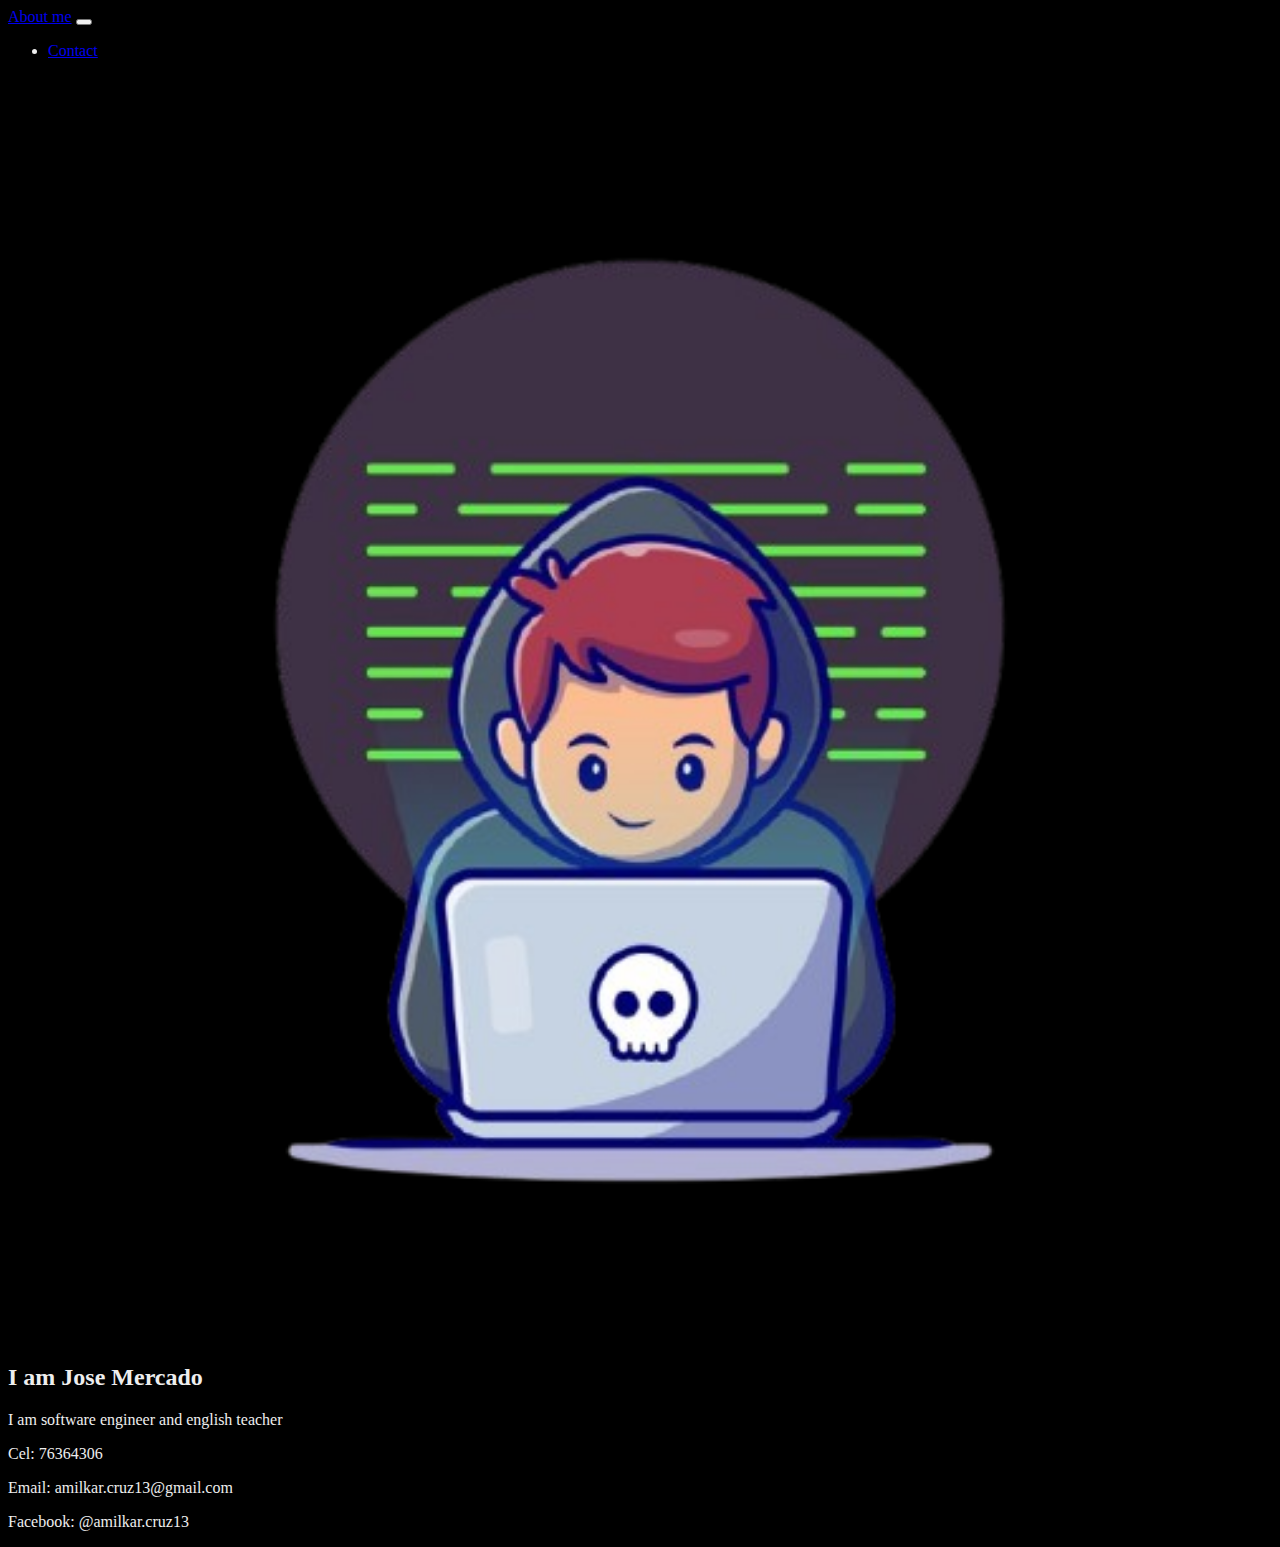
==== index.html @ df360906 "My first commit" ====
<!DOCTYPE html>
<html lang="en">
<head>
    <meta charset="UTF-8">
    <meta name="viewport" content="width=device-width, initial-scale=1.0">
    <title>ABOUT ME</title>
    <link href="https://cdn.jsdelivr.net/npm/bootstrap@5.3.5/dist/css/bootstrap.min.css" rel="stylesheet" integrity="sha384-SgOJa3DmI69IUzQ2PVdRZhwQ+dy64/BUtbMJw1MZ8t5HZApcHrRKUc4W0kG879m7" crossorigin="anonymous">
    <link rel="stylesheet" href="styles.css">
</head>
<body>
    <div class="container">
        <nav class="navbar navbar-dark bg-dark navbar-expand-lg">
            <div class="container-fluid">
              <a class="navbar-brand" href="index.html">About me</a>
              <button class="navbar-toggler" type="button" data-bs-toggle="collapse" data-bs-target="#navbarNav" aria-controls="navbarNav" aria-expanded="false" aria-label="Toggle navigation">
                <span class="navbar-toggler-icon"></span>
              </button>
              <div class="collapse navbar-collapse" id="navbarNav">
                <ul class="navbar-nav">
                  <li class="nav-item">
                    <a class="nav-link" href="contact.html">Contact</a>
                  </li>
                </ul>
              </div>
            </div>
        </nav>
          <div class="row">
            <div class="col-md-3 align-center">
                <img src="coder2.png" alt="" 
                srcset="" class="img img-responsive">
            </div>
            <div class="col-md-9">
                <div class="row">
                    <div class="col-md-12">
                        <h2>I am Jose Mercado</h2>
                        <p>I am software engineer and english teacher</p>
                    </div>
                </div>
            </div>
          </div>
          <div class="row">
            <div class="col-md-3">
                <p>Cel: 76364306</p>
            </div>
            <div class="col-md-3">
                <p>Email: amilkar.cruz13@gmail.com</p>
            </div>
            <div class="col-md-3">
                <p>Facebook: @amilkar.cruz13</p>
            </div>
          </div>
    </div>

    <script src="https://cdn.jsdelivr.net/npm/bootstrap@5.3.5/dist/js/bootstrap.bundle.min.js" integrity="sha384-k6d4wzSIapyDyv1kpU366/PK5hCdSbCRGRCMv+eplOQJWyd1fbcAu9OCUj5zNLiq" crossorigin="anonymous"></script>
</body>
</html>
---- styles.css ----
.align-center{
    align-content: center;
}
.img-responsive{
    width: 100%;
}
body{
    background-color: black;
    color: #eee;
}
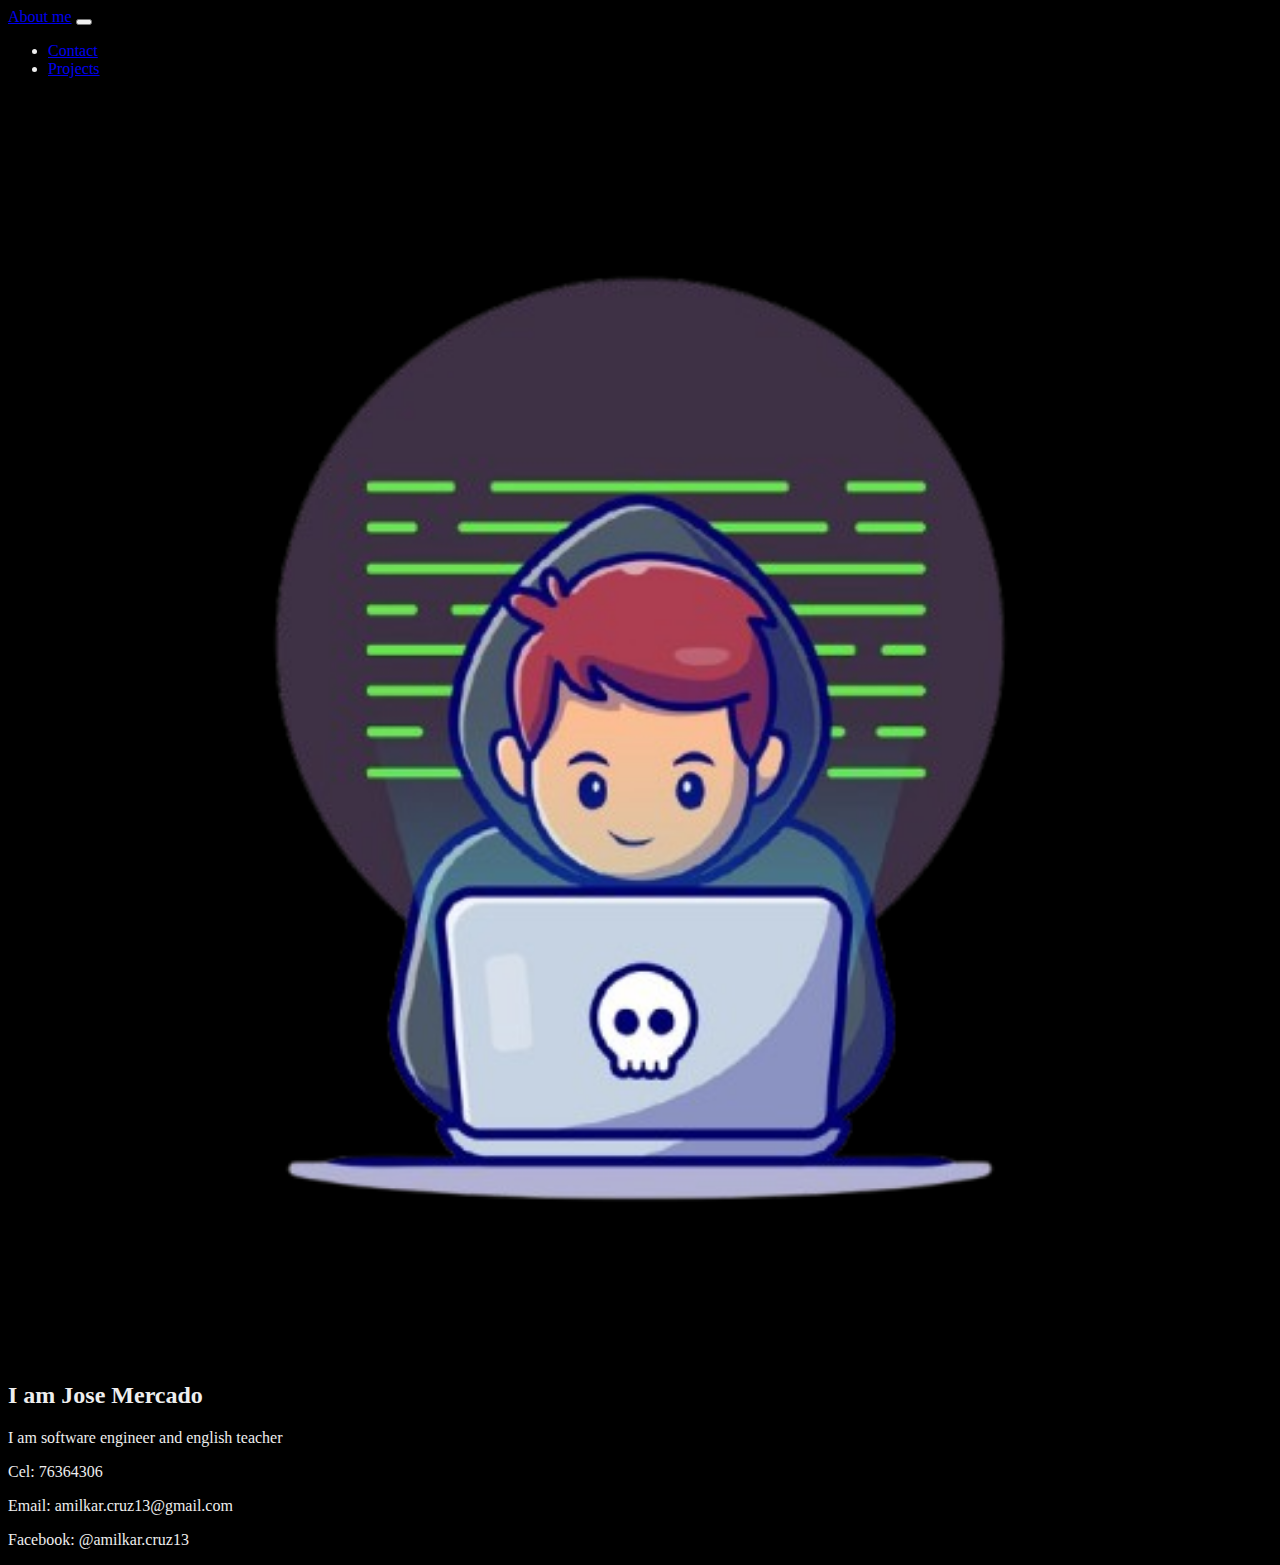
==== commit 8f654354: "Add to page project" ====
--- a/index.html
+++ b/index.html
@@ -19,6 +19,9 @@
                 <ul class="navbar-nav">
                   <li class="nav-item">
                     <a class="nav-link" href="contact.html">Contact</a>
+                  </li>
+                  <li class="nav-item">
+                    <a class="nav-link" href="project.html">Projects</a>
                   </li>
                 </ul>
               </div>
--- a/styles.css
+++ b/styles.css
@@ -7,4 +7,7 @@
 body{
     background-color: black;
     color: #eee;
+}
+.project-img{
+    height: 250px !important;
 }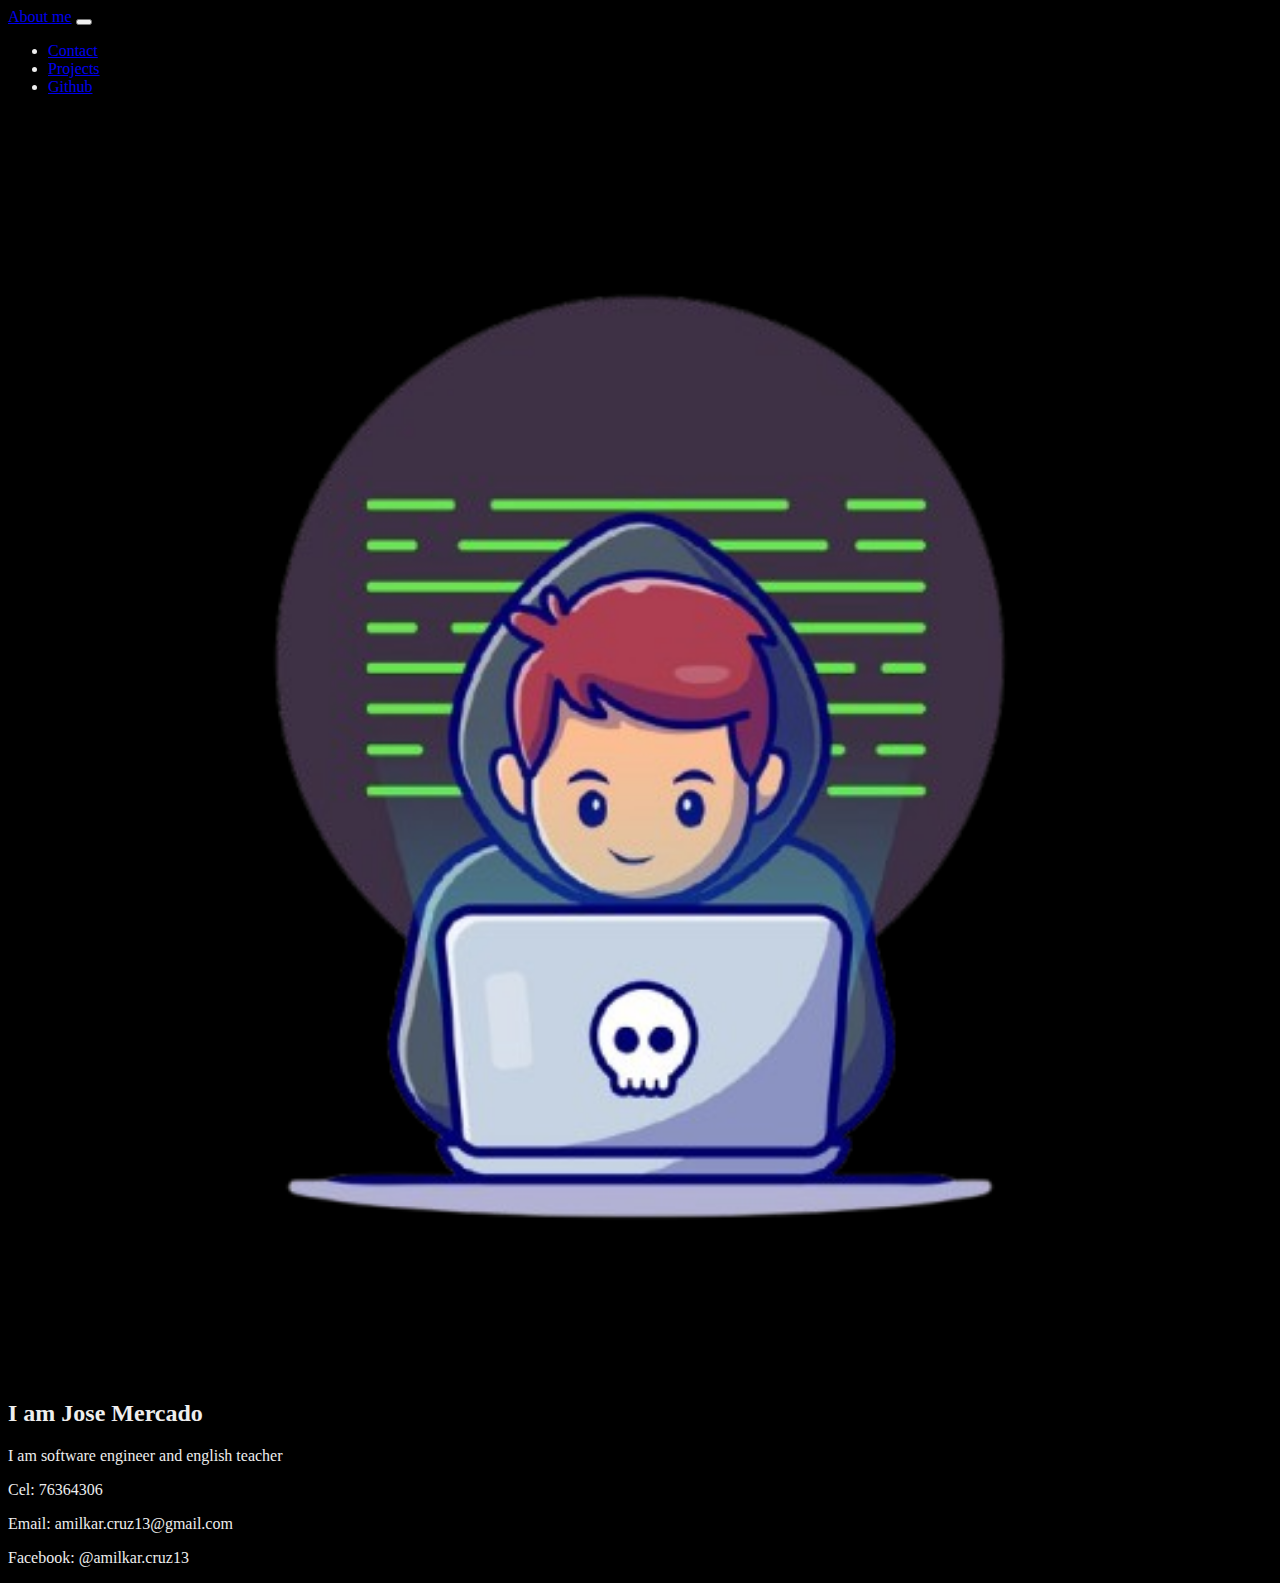
==== commit 0973c203: "Changes to menu" ====
--- a/index.html
+++ b/index.html
@@ -9,49 +9,53 @@
 </head>
 <body>
     <div class="container">
-        <nav class="navbar navbar-dark bg-dark navbar-expand-lg">
-            <div class="container-fluid">
-              <a class="navbar-brand" href="index.html">About me</a>
-              <button class="navbar-toggler" type="button" data-bs-toggle="collapse" data-bs-target="#navbarNav" aria-controls="navbarNav" aria-expanded="false" aria-label="Toggle navigation">
-                <span class="navbar-toggler-icon"></span>
-              </button>
-              <div class="collapse navbar-collapse" id="navbarNav">
-                <ul class="navbar-nav">
-                  <li class="nav-item">
-                    <a class="nav-link" href="contact.html">Contact</a>
-                  </li>
-                  <li class="nav-item">
-                    <a class="nav-link" href="project.html">Projects</a>
-                  </li>
-                </ul>
+      <nav class="navbar navbar-dark bg-dark navbar-expand-lg">
+        <div class="container-fluid">
+          <a class="navbar-brand" href="index.html">About me</a>
+          <button class="navbar-toggler" type="button" data-bs-toggle="collapse" data-bs-target="#navbarNav" aria-controls="navbarNav" aria-expanded="false" aria-label="Toggle navigation">
+            <span class="navbar-toggler-icon"></span>
+          </button>
+          <div class="collapse navbar-collapse" id="navbarNav">
+            <ul class="navbar-nav">
+              <li class="nav-item">
+                <a class="nav-link" href="contact.html">Contact</a>
+              </li>
+              <li class="nav-item">
+                <a class="nav-link" href="project.html">Projects</a>
+              </li>
+              
+              <li class="nav-item">
+                <a class="nav-link" target="_blank" href="https://github.com/login"> Github </a>
+              </li>
+            </ul>
+          </div>
+        </div>
+      </nav>
+        <div class="row">
+          <div class="col-md-3 align-center">
+              <img src="coder2.png" alt="" 
+              srcset="" class="img img-responsive">
+          </div>
+          <div class="col-md-9">
+              <div class="row">
+                  <div class="col-md-12">
+                      <h2>I am Jose Mercado</h2>
+                      <p>I am software engineer and english teacher</p>
+                  </div>
               </div>
-            </div>
-        </nav>
-          <div class="row">
-            <div class="col-md-3 align-center">
-                <img src="coder2.png" alt="" 
-                srcset="" class="img img-responsive">
-            </div>
-            <div class="col-md-9">
-                <div class="row">
-                    <div class="col-md-12">
-                        <h2>I am Jose Mercado</h2>
-                        <p>I am software engineer and english teacher</p>
-                    </div>
-                </div>
-            </div>
           </div>
-          <div class="row">
-            <div class="col-md-3">
-                <p>Cel: 76364306</p>
-            </div>
-            <div class="col-md-3">
-                <p>Email: amilkar.cruz13@gmail.com</p>
-            </div>
-            <div class="col-md-3">
-                <p>Facebook: @amilkar.cruz13</p>
-            </div>
+        </div>
+        <div class="row">
+          <div class="col-md-3">
+              <p>Cel: 76364306</p>
           </div>
+          <div class="col-md-3">
+              <p>Email: amilkar.cruz13@gmail.com</p>
+          </div>
+          <div class="col-md-3">
+              <p>Facebook: @amilkar.cruz13</p>
+          </div>
+        </div>
     </div>
 
     <script src="https://cdn.jsdelivr.net/npm/bootstrap@5.3.5/dist/js/bootstrap.bundle.min.js" integrity="sha384-k6d4wzSIapyDyv1kpU366/PK5hCdSbCRGRCMv+eplOQJWyd1fbcAu9OCUj5zNLiq" crossorigin="anonymous"></script>
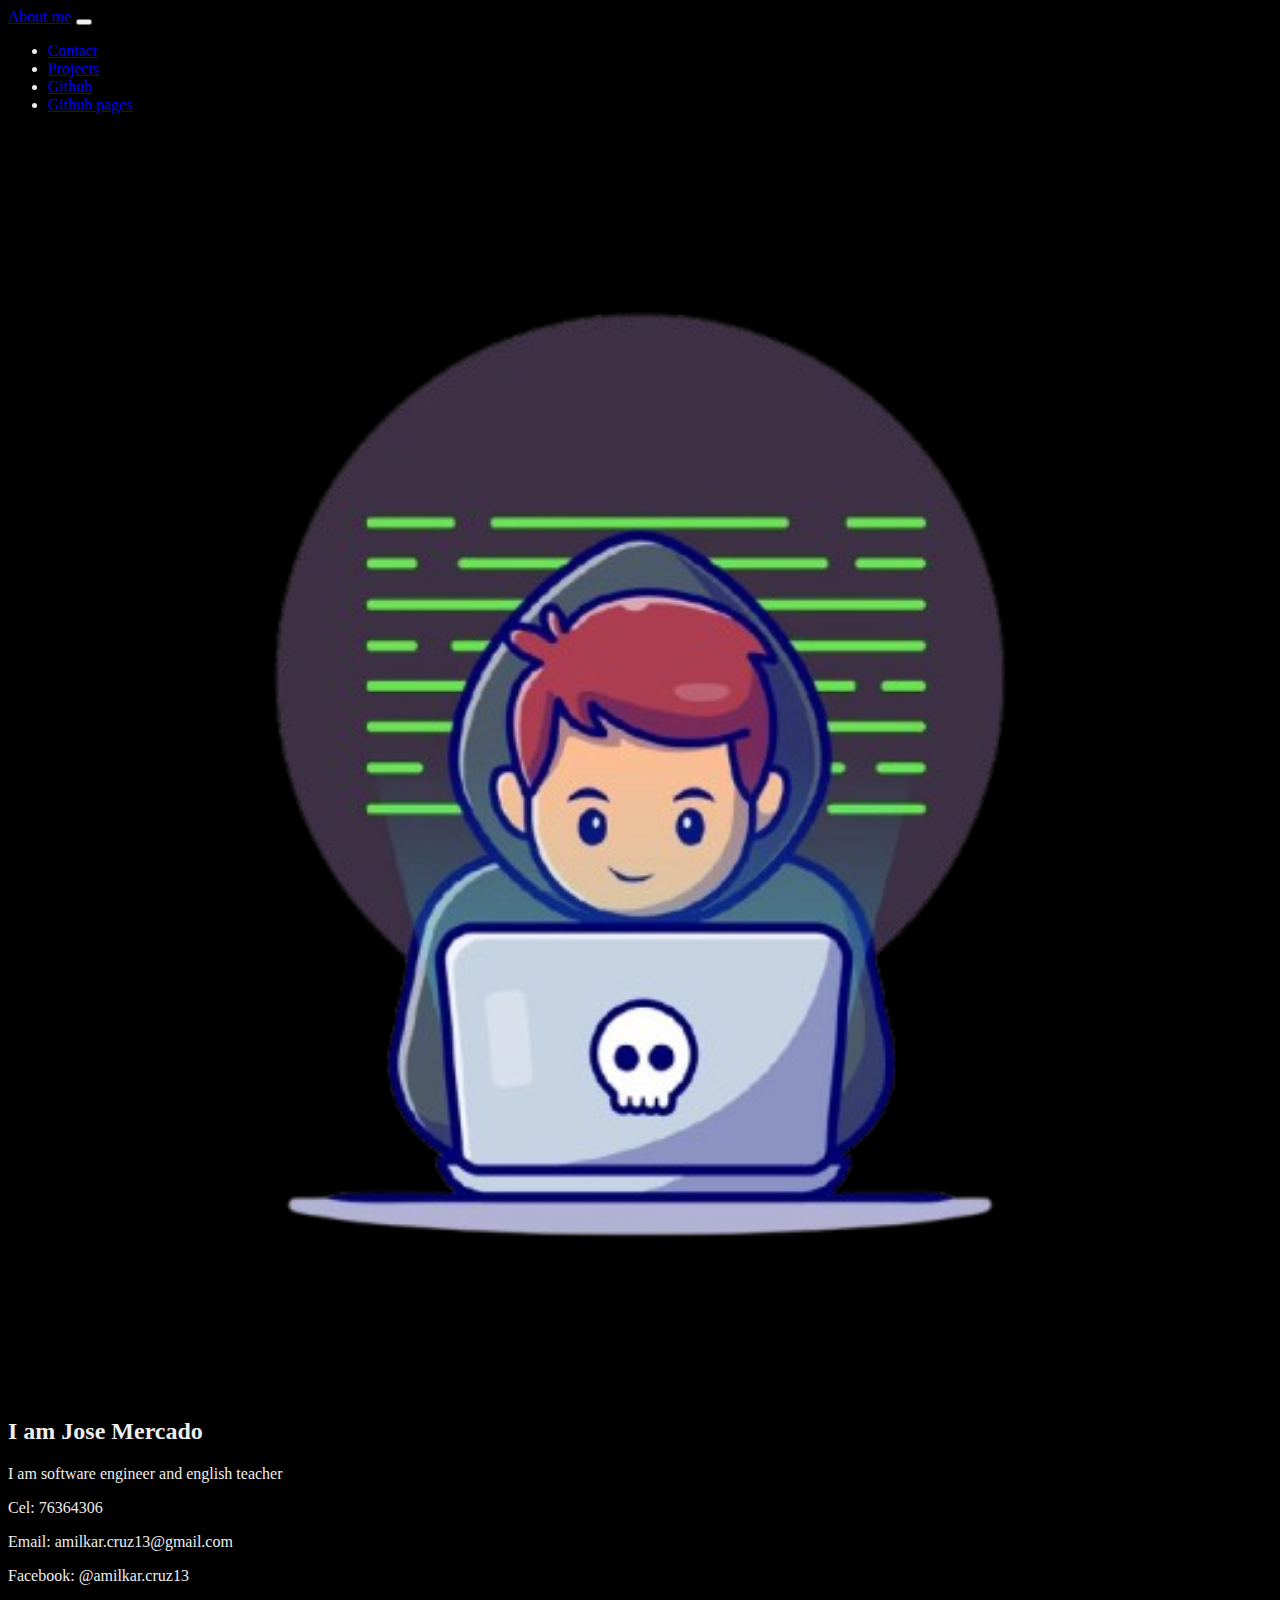
==== commit 1b9cb9c9: "Added link to menu to github pages v2" ====
--- a/index.html
+++ b/index.html
@@ -26,6 +26,9 @@
               
               <li class="nav-item">
                 <a class="nav-link" target="_blank" href="https://github.com/login"> Github </a>
+              </li>
+              <li class="nav-item">
+                <a class="nav-link" href="github_pages.html">Github pages</a>
               </li>
             </ul>
           </div>
